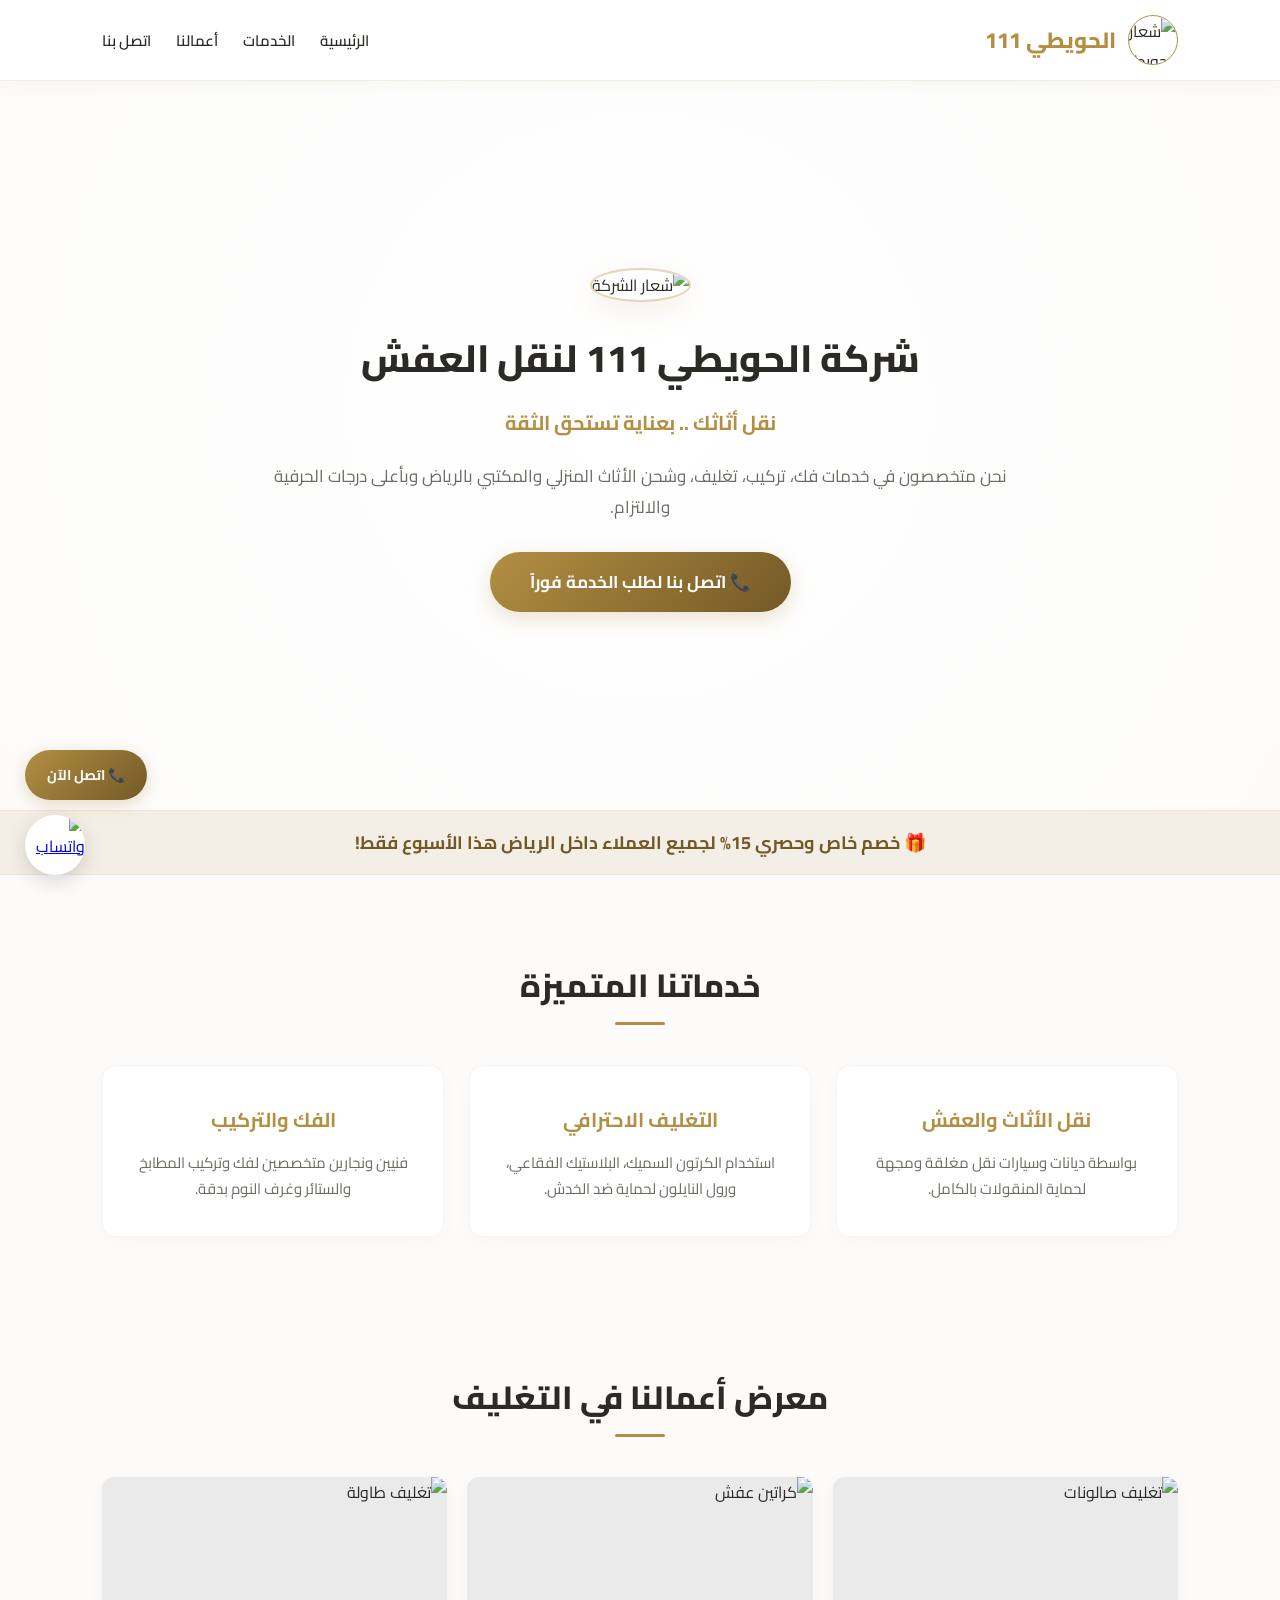
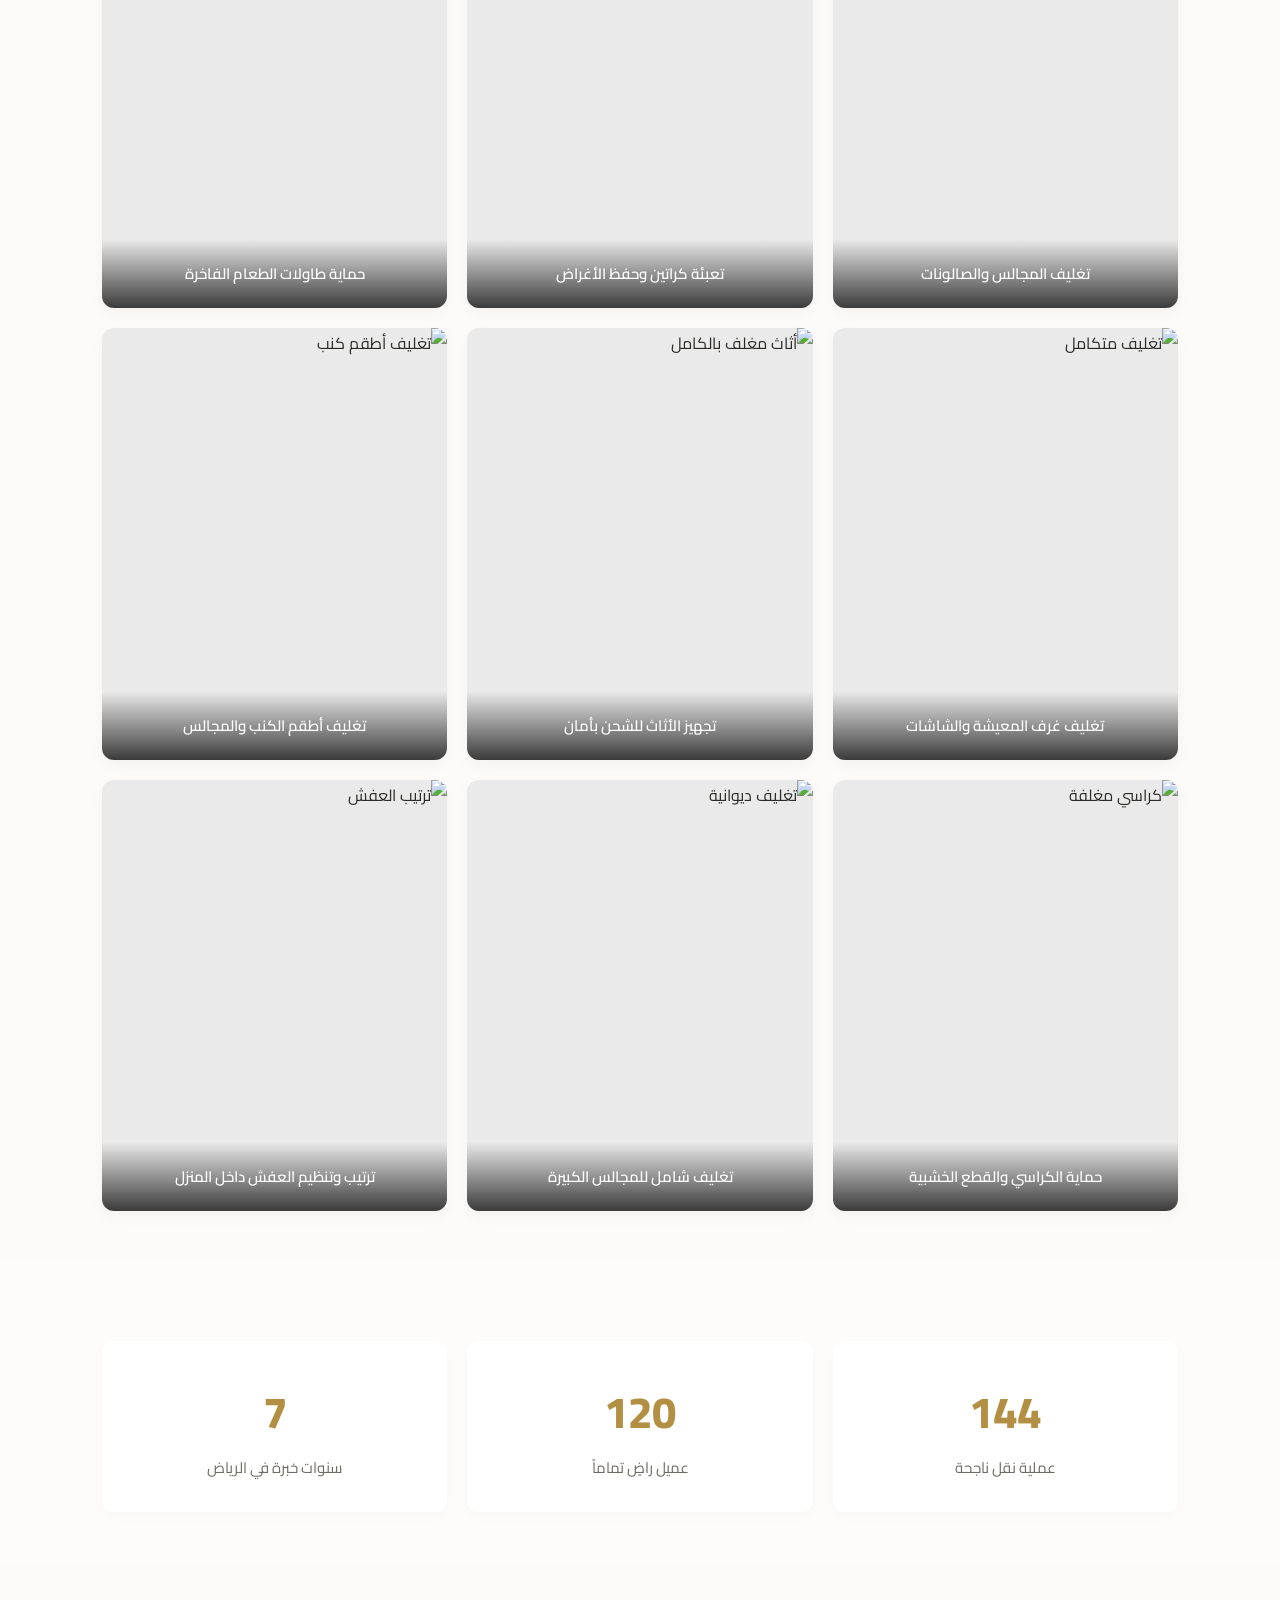
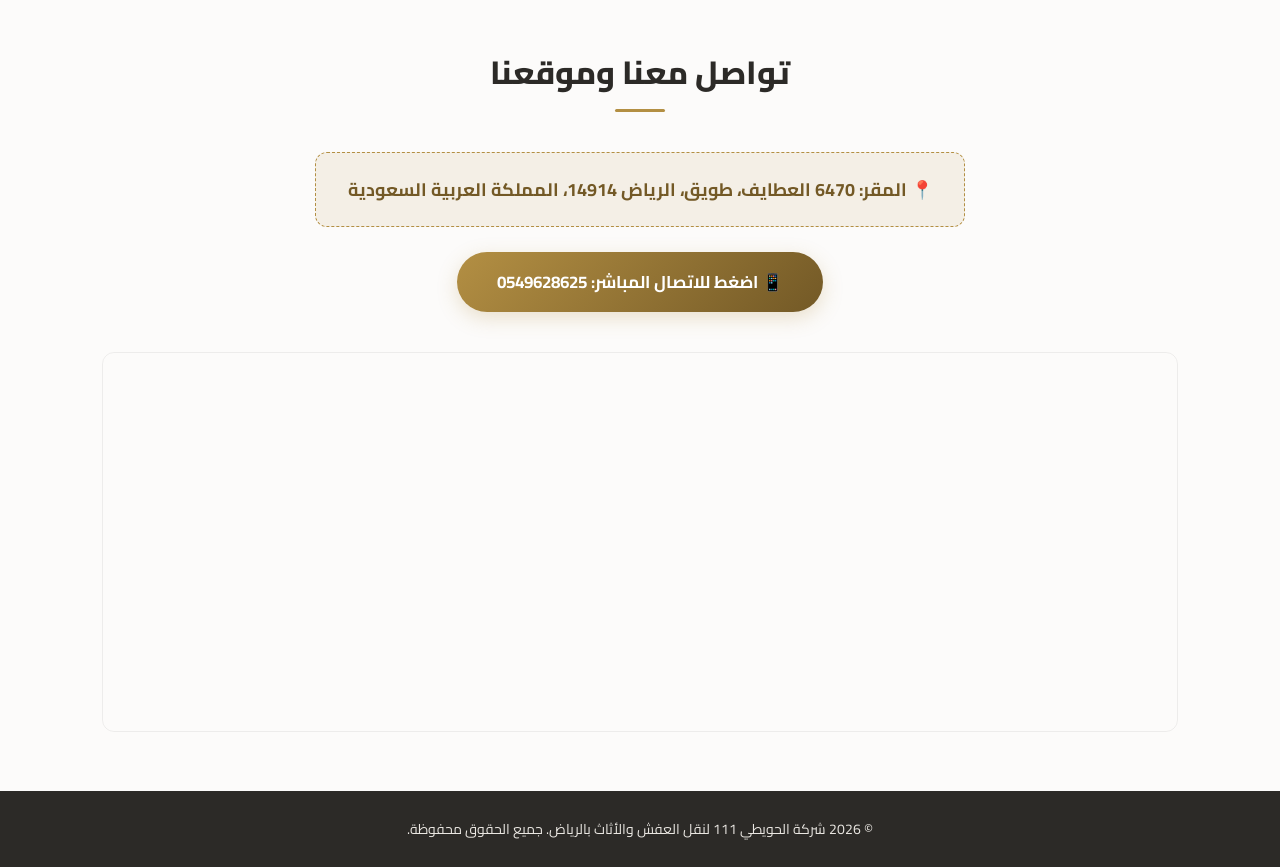
==== index.html @ 1abbf37b "Add files via upload" ====
<!DOCTYPE html>
<html lang="ar" dir="rtl">
<head>
<meta charset="UTF-8">
<meta name="viewport" content="width=device-width, initial-scale=1.0">
<title>شركة الحويطي 111 لنقل العفش والأثاث بالرياض</title>

<!-- استدعاء خط Cairo من جوجل -->
<link href="https://fonts.googleapis.com/css2?family=Cairo:wght@300;400;600;700;800&display=swap" rel="stylesheet">

<!-- ربط ملف الـ CSS الخارجي -->
<link rel="stylesheet" href="style.css">
</head>
<body>

<header>
  <nav>
    <div class="logo">
      <img src="WhatsApp Image 2026-06-13 at 10.29.07 PM.jpeg" alt="شعار الحويطي">
      <h2>الحويطي 111</h2>
    </div>
    <ul>
      <li><a href="#home">الرئيسية</a></li>
      <li><a href="#services">الخدمات</a></li>
      <li><a href="#gallery">أعمالنا</a></li>
      <li><a href="#contact">اتصل بنا</a></li>
    </ul>
  </nav>
</header>

<section class="hero" id="home">
  <div class="hero-content">
    <img src="WhatsApp Image 2026-06-13 at 10.29.07 PM.jpeg" alt="شعار الشركة" class="hero-main-logo">
    <h1>شركة الحويطي 111 لنقل العفش</h1>
    <div class="hero-motto">نقل أثاثك .. بعناية تستحق الثقة</div>
    <p>نحن متخصصون في خدمات فك، تركيب، تغليف، وشحن الأثاث المنزلي والمكتبي بالرياض وبأعلى درجات الحرفية والالتزام.</p>
    <a href="tel:0549628625" class="btn">📞 اتصل بنا لطلب الخدمة فوراً</a>
  </div>
</section>

<div class="offer">
  🎁 خصم خاص وحصري 15% لجميع العملاء داخل الرياض هذا الأسبوع فقط!
</div>

<section id="services">
  <h2 class="title">خدماتنا المتميزة</h2>
  <div class="cards">
    <div class="card">
      <h3>نقل الأثاث والعفش</h3>
      <p>بواسطة ديانات وسيارات نقل مغلقة ومجهة لحماية المنقولات بالكامل.</p>
    </div>
    <div class="card">
      <h3>التغليف الاحترافي</h3>
      <p>استخدام الكرتون السميك، البلاستيك الفقاعي، ورول النايلون لحماية ضد الخدش.</p>
    </div>
    <div class="card">
      <h3>الفك والتركيب</h3>
      <p>فنيين ونجارين متخصصين لفك وتركيب المطابخ والستائر وغرف النوم بدقة.</p>
    </div>
  </div>
</section>

<section id="gallery">
  <h2 class="title">معرض أعمالنا في التغليف</h2>
  <div class="gallery-grid">
    <div class="gallery-item">
      <img src="d4e97bc0-c776-4d2d-b4e0-a9661421bed1.jpg" alt="تغليف صالونات">
      <div class="gallery-overlay"><p>تغليف المجالس والصالونات</p></div>
    </div>
    <div class="gallery-item">
      <img src="b6db7d7d-24b5-4e5a-8b31-2f7fd48f16ee.jpg" alt="كراتين عفش">
      <div class="gallery-overlay"><p>تعبئة كراتين وحفظ الأغراض</p></div>
    </div>
    <div class="gallery-item">
      <img src="99be34f9-9aed-4cf4-9cd9-44bec47fe4c1.jpg" alt="تغليف طاولة">
      <div class="gallery-overlay"><p>حماية طاولات الطعام الفاخرة</p></div>
    </div>
    <div class="gallery-item">
      <img src="8127c858-bad8-4914-ac06-267974ea04f6 (1).jpg" alt="تغليف متكامل">
      <div class="gallery-overlay"><p>تغليف غرف المعيشة والشاشات</p></div>
    </div>
    <div class="gallery-item">
      <img src="8127c858-bad8-4914-ac06-267974ea04f6.jpg" alt="أثاث مغلف بالكامل">
      <div class="gallery-overlay"><p>تجهيز الأثاث للشحن بأمان</p></div>
    </div>
    <div class="gallery-item">
      <img src="01f2116c-c35e-453b-a820-ca51d8ee1ea2.jpg" alt="تغليف أطقم كنب">
      <div class="gallery-overlay"><p>تغليف أطقم الكنب والمجالس</p></div>
    </div>
    <div class="gallery-item">
      <img src="a4f90db5-acf1-47a2-a15a-9ce8b69381be.jpg" alt="كراسي مغلفة">
      <div class="gallery-overlay"><p>حماية الكراسي والقطع الخشبية</p></div>
    </div>
    <div class="gallery-item">
      <img src="e54b722f-96c1-4bc5-8aaa-94c41b1d08af.jpg" alt="تغليف ديوانية">
      <div class="gallery-overlay"><p>تغليف شامل للمجالس الكبيرة</p></div>
    </div>
    <div class="gallery-item">
      <img src="04c4e6e2-23dc-4c4d-b443-934451b06f8e.jpg" alt="ترتيب العفش">
      <div class="gallery-overlay"><p>ترتيب وتنظيم العفش داخل المنزل</p></div>
    </div>
  </div>
</section>

<section id="stats" style="background: #fdfcfb;">
  <div class="stats">
    <div class="stat"><div class="counter" data-target="450">0</div><p>عملية نقل ناجحة</p></div>
    <div class="stat"><div class="counter" data-target="380">0</div><p>عميل راضٍ تماماً</p></div>
    <div class="stat"><div class="counter" data-target="7">0</div><p>سنوات خبرة في الرياض</p></div>
  </div>
</section>

<section id="contact">
  <h2 class="title">تواصل معنا وموقعنا</h2>
  <div class="contact-info">
    <div class="address-box">
      📍 المقر: 6470 العطايف، طويق، الرياض 14914، المملكة العربية السعودية
    </div>
    <a href="tel:0549628625" class="btn">📱 اضغط للاتصال المباشر: 0549628625</a>
  </div>
  <iframe src="https://www.google.com/maps/embed?pb=!1m18!1m12!1m3!1d115995.14372957973!2d46.541624897265625!3d24.52479260000001!2m3!1f0!2f0!3f0!3m2!1i1024!2i768!4f13.1!3m3!1m2!1s0x3e2f1b3469dbfcc5%3A0x6b44a6f7b19dfb7d!2z2KfZhNix2YrYp9i2!5e0!3m2!1sar!2ssa!4v1718310000000!5m2!1sar!2ssa" allowfullscreen="" loading="lazy"></iframe>
</section>

<footer>
  © 2026 شركة الحويطي 111 لنقل العفش والأثاث بالرياض. جميع الحقوق محفوظة.
</footer>

<a href="tel:0549628625" class="phone-float-btn">📞 اتصل الآن</a>

<a class="whatsapp-float-btn" href="https://wa.me/966549628625" target="_blank" title="تواصل معنا عبر واتساب">
  <img src="WhatsApp Image 2026-06-15 at 8.01.13 PM.jpeg" alt="واتساب">
</a>

<!-- ربط ملف الـ JavaScript الخارجي في نهاية الصفحة -->
<script src="script.js"></script>
</body>
</html>
---- style.css ----
:root {
  --primary-gold: #b38f43;
  --soft-gold: #e6d5b8;
  --dark-bronze: #735926;
  --bg-soft: #fcfbfa; /* خلفية كريمي ناعمة وهادئة */
  --bg-card: #ffffff; /* كروت بيضاء نقية */
  --text-main: #2c2a27; /* نصوص داكنة مريحة للعين بديل الأسود الحاد */
  --text-muted: #6e6a64;
}

* {
  margin: 0;
  padding: 0;
  box-sizing: border-box;
  font-family: 'Cairo', sans-serif;
  scroll-behavior: smooth;
}

body {
  background: var(--bg-soft);
  color: var(--text-main);
  overflow-x: hidden;
}

/* هيدر أبيض زجاجي راقي */
header {
  position: fixed;
  top: 0;
  width: 100%;
  background: rgba(255, 255, 255, 0.9);
  backdrop-filter: blur(12px);
  padding: 15px 8%;
  z-index: 999;
  border-bottom: 1px solid rgba(179, 143, 67, 0.15);
  box-shadow: 0 4px 20px rgba(0, 0, 0, 0.03);
}

nav {
  display: flex;
  justify-content: space-between;
  align-items: center;
}

.logo {
  display: flex;
  align-items: center;
  gap: 12px;
}

.logo img {
  width: 50px;
  height: 50px;
  border-radius: 50%;
  border: 1px solid var(--primary-gold);
  object-fit: cover;
}

.logo h2 {
  font-size: 22px;
  font-weight: 800;
  color: var(--primary-gold);
}

nav ul {
  display: flex;
  gap: 25px;
  list-style: none;
}

nav a {
  color: var(--text-main);
  text-decoration: none;
  font-weight: 600;
  font-size: 15px;
  transition: .3s ease;
}

nav a:hover {
  color: var(--primary-gold);
}

/* قسم رئيسي (Hero) مشرق وأنيق */
.hero {
  min-height: 90vh;
  display: flex;
  justify-content: center;
  align-items: center;
  text-align: center;
  padding: 130px 20px 60px 20px;
  background: radial-gradient(circle at center, #ffffff 0%, var(--bg-soft) 100%);
  position: relative;
}

.hero-content {
  max-width: 750px;
  z-index: 2;
}

.hero-main-logo {
  width: 160px;
  height: 160px;
  border-radius: 50%;
  border: 2px solid var(--soft-gold);
  box-shadow: 0 10px 30px rgba(179, 143, 67, 0.12);
  margin-bottom: 20px;
  object-fit: cover;
}

.hero-content h1 {
  font-size: 38px;
  font-weight: 800;
  margin-bottom: 10px;
  color: var(--text-main);
}

.hero-motto {
  color: var(--primary-gold);
  font-size: 20px;
  font-weight: 700;
  margin-bottom: 20px;
}

.hero-content p {
  font-size: 17px;
  color: var(--text-muted);
  margin-bottom: 30px;
  line-height: 1.8;
}

/* الأزرار المتناسقة */
.btn {
  display: inline-flex;
  align-items: center;
  gap: 10px;
  padding: 14px 40px;
  background: linear-gradient(135deg, var(--primary-gold), var(--dark-bronze));
  color: #fff;
  text-decoration: none;
  font-weight: 700;
  font-size: 17px;
  border-radius: 50px;
  transition: .3s ease;
  box-shadow: 0 6px 20px rgba(179, 143, 67, 0.25);
}

.btn:hover {
  transform: translateY(-3px);
  box-shadow: 0 10px 25px rgba(179, 143, 67, 0.4);
}

/* شريط عرض هادئ وجذاب */
.offer {
  background: #f4efe6;
  color: var(--dark-bronze);
  text-align: center;
  padding: 15px;
  font-size: 18px;
  font-weight: 700;
  border-top: 1px solid rgba(179, 143, 67, 0.1);
  border-bottom: 1px solid rgba(179, 143, 67, 0.1);
}

section {
  padding: 80px 8% 50px 8%;
}

.title {
  text-align: center;
  font-size: 32px;
  font-weight: 800;
  margin-bottom: 50px;
  color: var(--text-main);
  position: relative;
}

.title::after {
  content: '';
  position: absolute;
  bottom: -10px;
  left: 50%;
  transform: translateX(-50%);
  width: 50px;
  height: 3px;
  background: var(--primary-gold);
  border-radius: 2px;
}

/* كروت الخدمات الهادئة */
.cards {
  display: grid;
  grid-template-columns: repeat(auto-fit, minmax(260px, 1fr));
  gap: 25px;
}

.card {
  background: var(--bg-card);
  padding: 35px 25px;
  border-radius: 14px;
  border: 1px solid rgba(0, 0, 0, 0.04);
  text-align: center;
  box-shadow: 0 6px 20px rgba(0,0,0,0.02);
  transition: .3s ease;
}

.card:hover {
  transform: translateY(-5px);
  border-color: var(--soft-gold);
  box-shadow: 0 12px 25px rgba(179, 143, 67, 0.08);
}

.card h3 {
  color: var(--primary-gold);
  font-size: 20px;
  margin-bottom: 12px;
}

.card p {
  color: var(--text-muted);
  font-size: 15px;
  line-height: 1.7;
}

/* معرض الصور بعد المعالجة */
.gallery-grid {
  display: grid;
  grid-template-columns: repeat(auto-fit, minmax(280px, 1fr));
  gap: 20px;
}

.gallery-item {
  position: relative;
  border-radius: 12px;
  overflow: hidden;
  box-shadow: 0 5px 15px rgba(0,0,0,0.04);
  aspect-ratio: 4/5;
  background: #eaeaea;
}

.gallery-item img {
  width: 100%;
  height: 100%;
  object-fit: cover;
  transition: .4s ease;
}

.gallery-overlay {
  position: absolute;
  bottom: 0; left: 0; width: 100%;
  padding: 20px 10px;
  background: linear-gradient(transparent, rgba(0, 0, 0, 0.75));
  text-align: center;
}

.gallery-overlay p {
  color: #fff;
  font-weight: 600;
  font-size: 15px;
}

.gallery-item:hover img {
  transform: scale(1.05);
}

/* الإحصائيات الفاتحة */
.stats {
  display: grid;
  grid-template-columns: repeat(auto-fit, minmax(200px, 1fr));
  gap: 20px;
}

.stat {
  background: var(--bg-card);
  padding: 30px;
  border-radius: 12px;
  text-align: center;
  box-shadow: 0 4px 15px rgba(0,0,0,0.02);
}

.counter {
  font-size: 44px;
  color: var(--primary-gold);
  font-weight: 800;
}

.stat p {
  color: var(--text-muted);
  font-size: 15px;
}

/* التقييمات */
.reviews {
  display: grid;
  grid-template-columns: repeat(auto-fit, minmax(300px, 1fr));
  gap: 20px;
}

.review {
  background: var(--bg-card);
  padding: 25px;
  border-radius: 12px;
  border-right: 4px solid var(--primary-gold);
  box-shadow: 0 4px 15px rgba(0,0,0,0.02);
}

.review h4 {
  color: #ffb300;
  margin-bottom: 10px;
}

.review p {
  color: var(--text-main);
  font-size: 14px;
  line-height: 1.6;
}

/* قسم العنوان والاتصال */
.contact-info {
  text-align: center;
  max-width: 650px;
  margin: 0 auto 40px auto;
}

.address-box {
  background: #f4efe6;
  padding: 20px;
  border-radius: 12px;
  font-size: 18px;
  font-weight: 700;
  color: var(--dark-bronze);
  margin-bottom: 25px;
  border: 1px dashed var(--primary-gold);
}

iframe {
  width: 100%;
  height: 380px;
  border: 1px solid rgba(0,0,0,0.06);
  border-radius: 12px;
}

footer {
  background: #2c2a27;
  text-align: center;
  padding: 25px;
  color: #eae7e2;
  font-size: 14px;
}

/* أزرار التواصل العائمة الذكية والثابتة */
.phone-float-btn {
  position: fixed;
  bottom: 100px;
  left: 25px;
  background: linear-gradient(135deg, var(--primary-gold), var(--dark-bronze));
  color: white;
  padding: 12px 22px;
  border-radius: 50px;
  font-weight: 700;
  font-size: 14px;
  text-decoration: none;
  box-shadow: 0 4px 15px rgba(179, 143, 67, 0.3);
  z-index: 999;
  display: flex;
  align-items: center;
  gap: 6px;
  transition: .3s ease;
}

.whatsapp-float-btn {
  position: fixed;
  bottom: 25px;
  left: 25px;
  width: 60px;
  height: 60px;
  background: #fff;
  border-radius: 50%;
  box-shadow: 0 6px 20px rgba(0,0,0,0.15);
  z-index: 999;
  display: flex;
  justify-content: center;
  align-items: center;
  transition: .3s ease;
}

.whatsapp-float-btn img {
  width: 100%;
  height: 100%;
  object-fit: cover;
  border-radius: 50%;
}

.phone-float-btn:hover, .whatsapp-float-btn:hover {
  transform: scale(1.06) translateY(-2px);
}

@media (max-width: 768px) {
  nav ul { display: none; }
  .hero-content h1 { font-size: 28px; }
  section { padding: 60px 5% 30px 5%; }
}
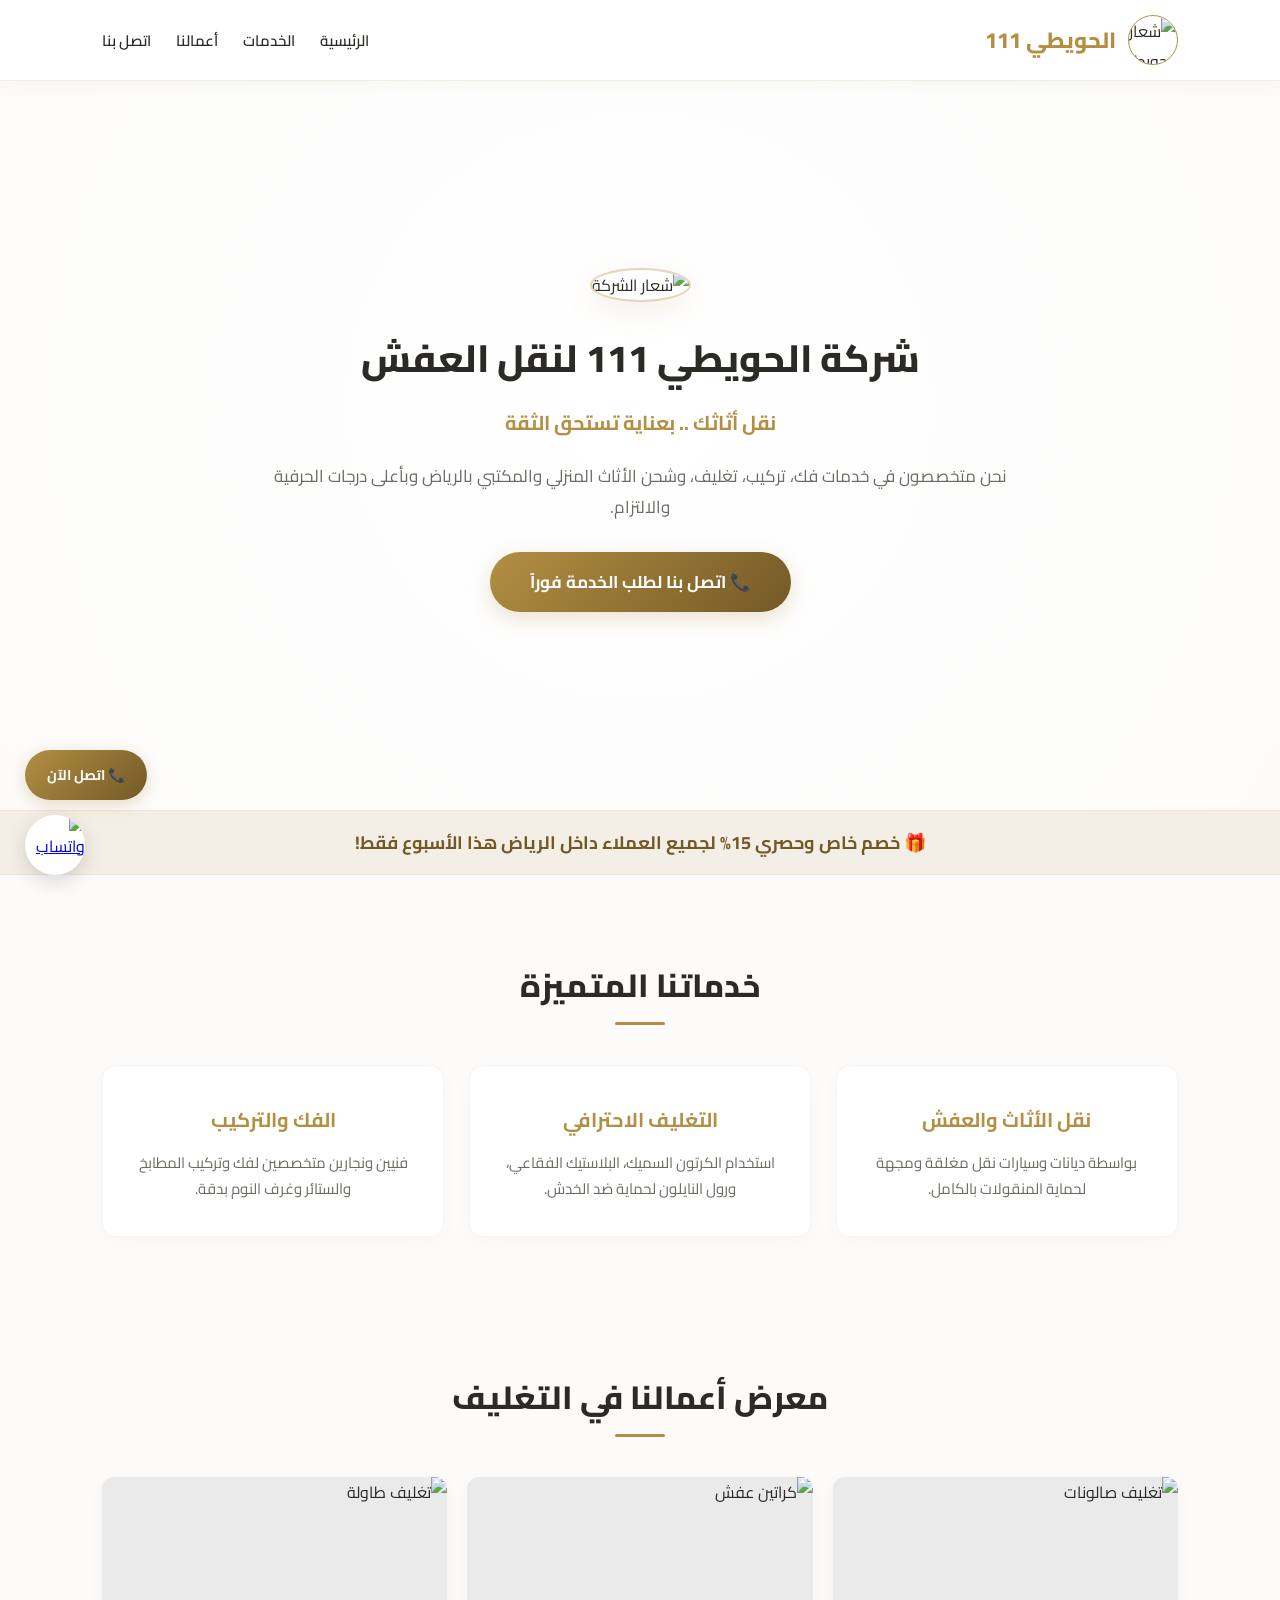
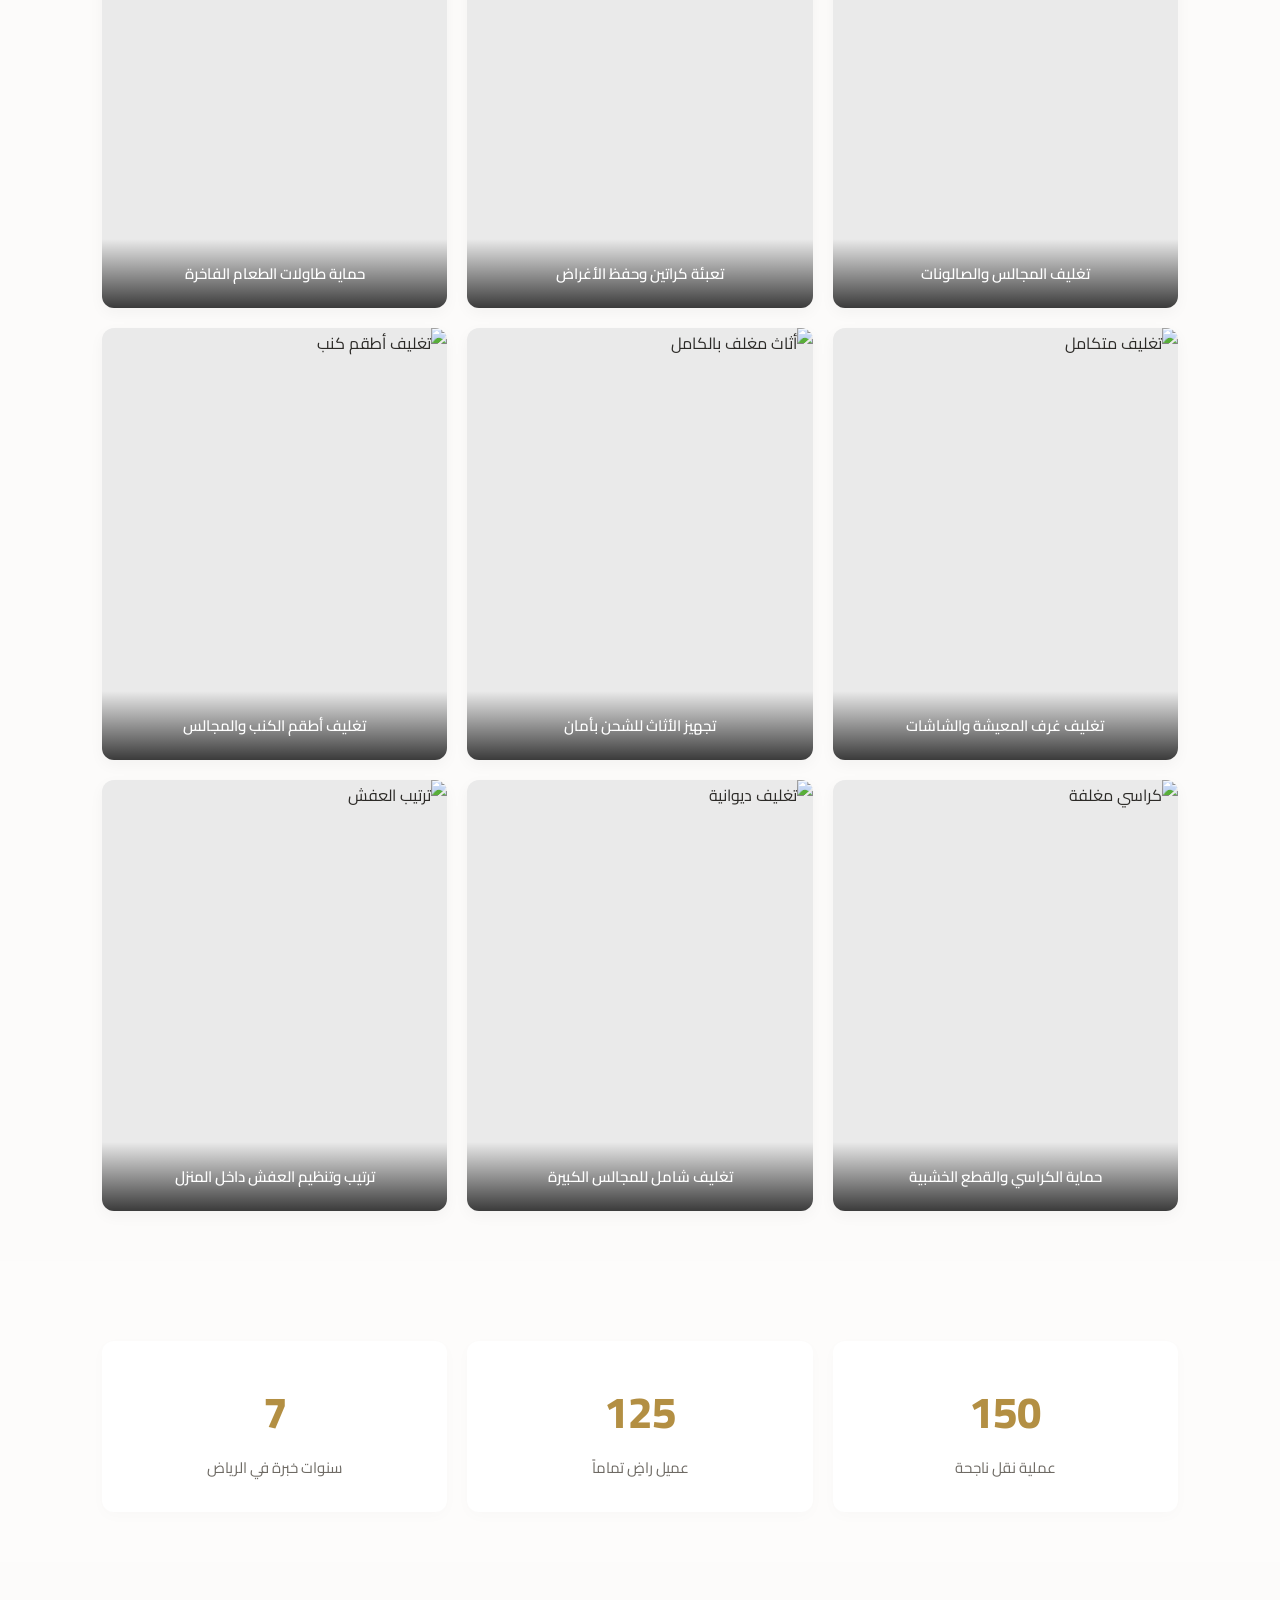
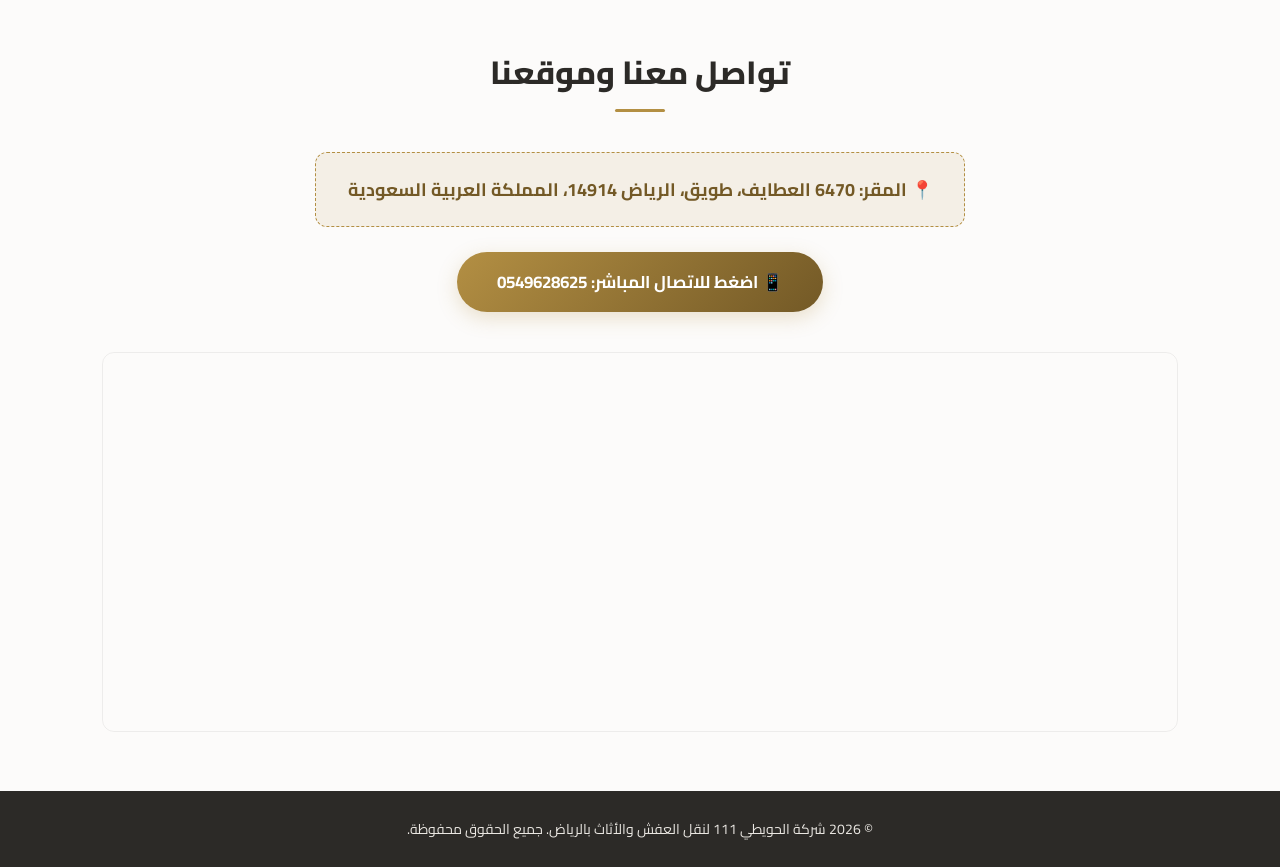
==== commit 7379ab96: "Update index.html" ====
--- a/index.html
+++ b/index.html
@@ -9,6 +9,9 @@
 <link href="https://fonts.googleapis.com/css2?family=Cairo:wght@300;400;600;700;800&display=swap" rel="stylesheet">
 
 <!-- ربط ملف الـ CSS الخارجي -->
+  <meta name="description" content="شركة الحويطي 111 لنقل العفش والأثاث بالرياض - خدمات فك، تركيب، وتغليف بأعلى جودة وأقل الأسعار. اتصل بنا الآن 0549628625">
+<meta name="keywords" content="نقل عفش بالرياض, نقل اثاث بالرياض, شركة نقل عفش, الحويطي لنقل العفش, دينا نقل عفش الرياض">
+<meta name="robots" content="index, follow">
 <link rel="stylesheet" href="style.css">
 </head>
 <body>
@@ -134,4 +137,4 @@
 <!-- ربط ملف الـ JavaScript الخارجي في نهاية الصفحة -->
 <script src="script.js"></script>
 </body>
-</html>+</html>
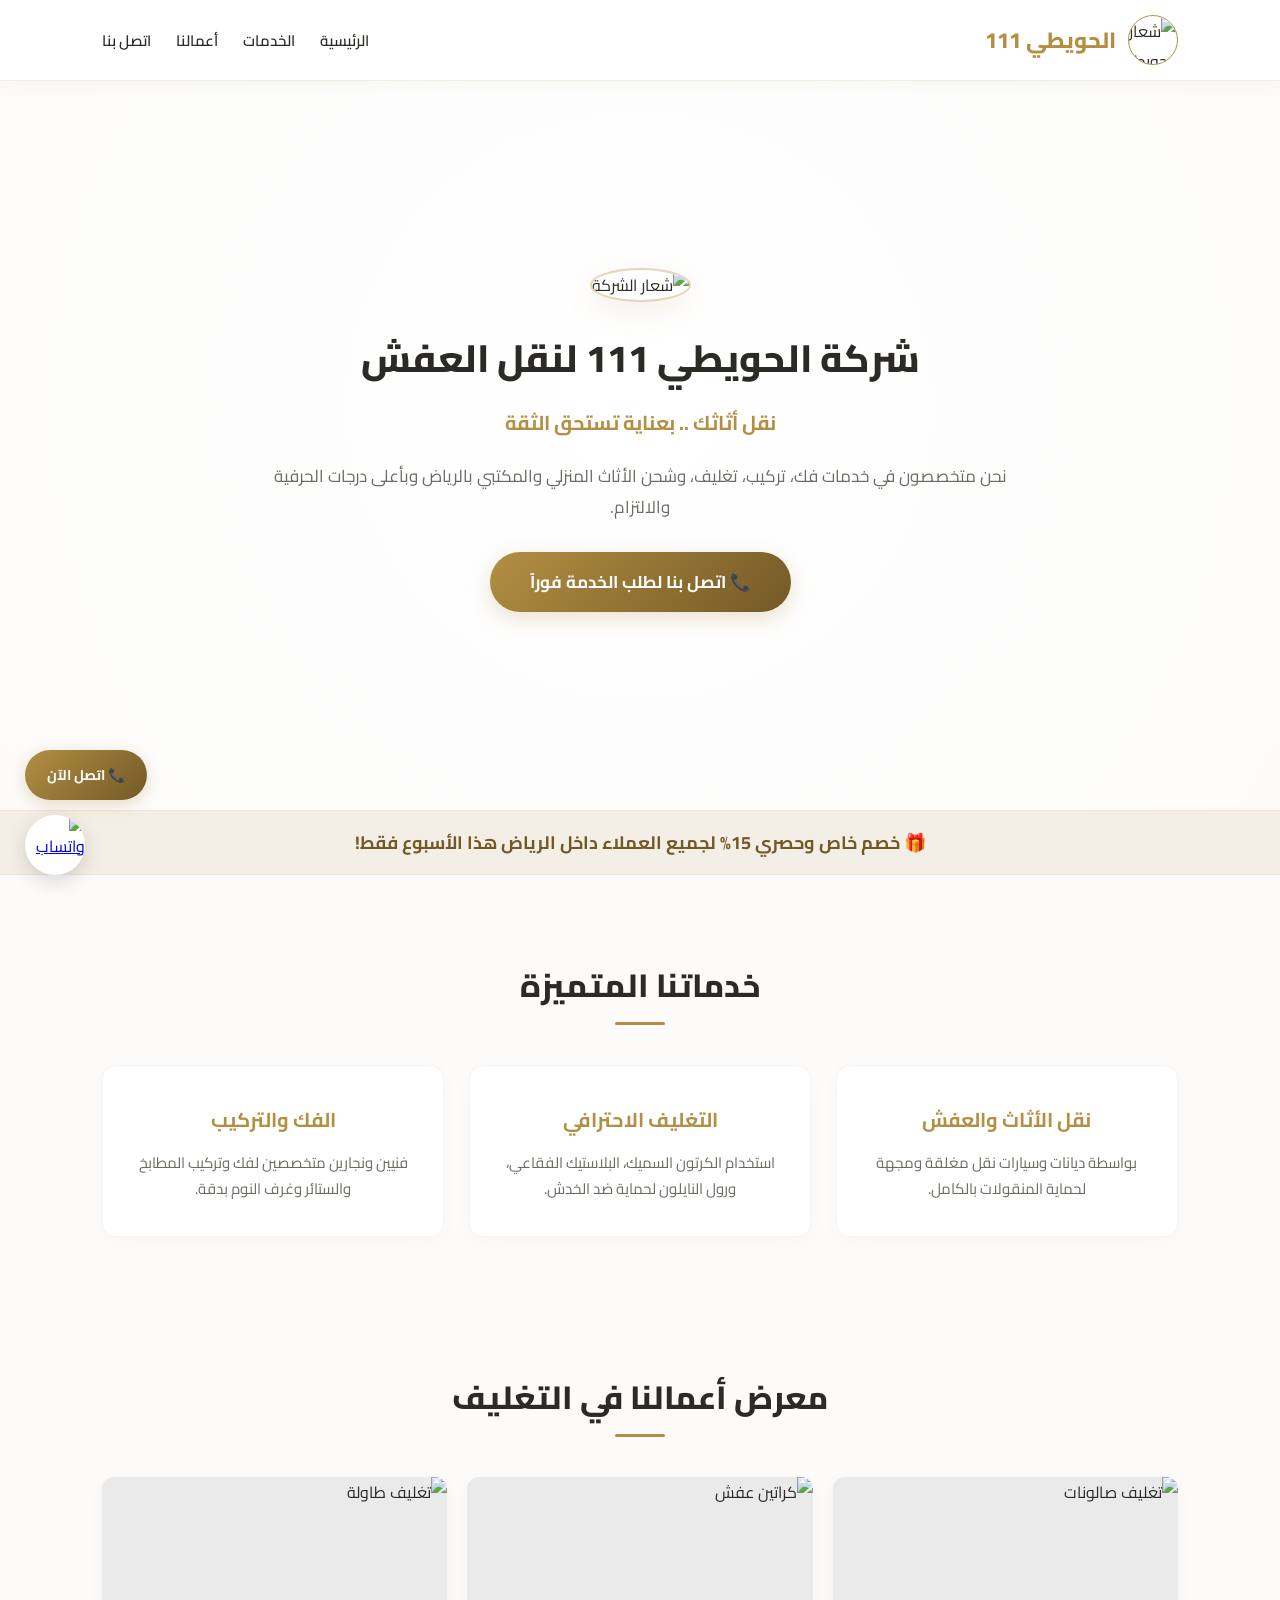
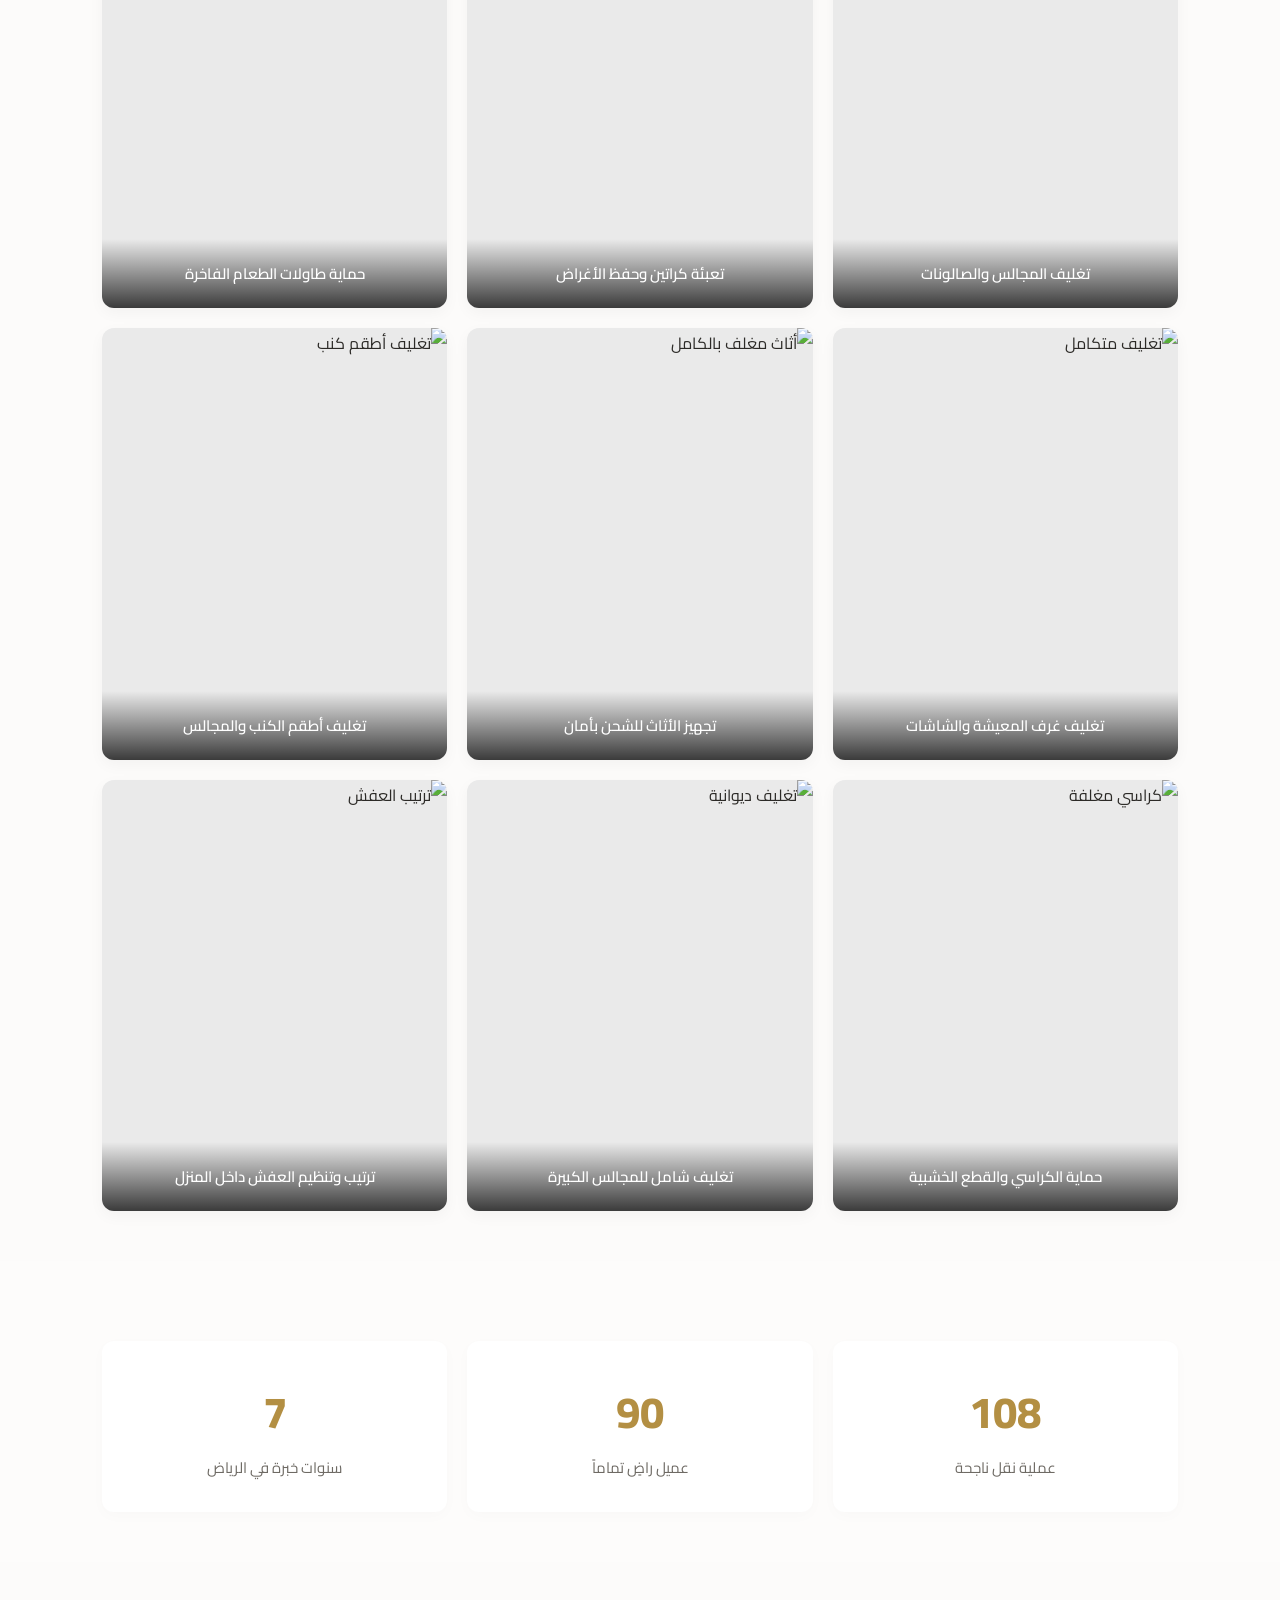
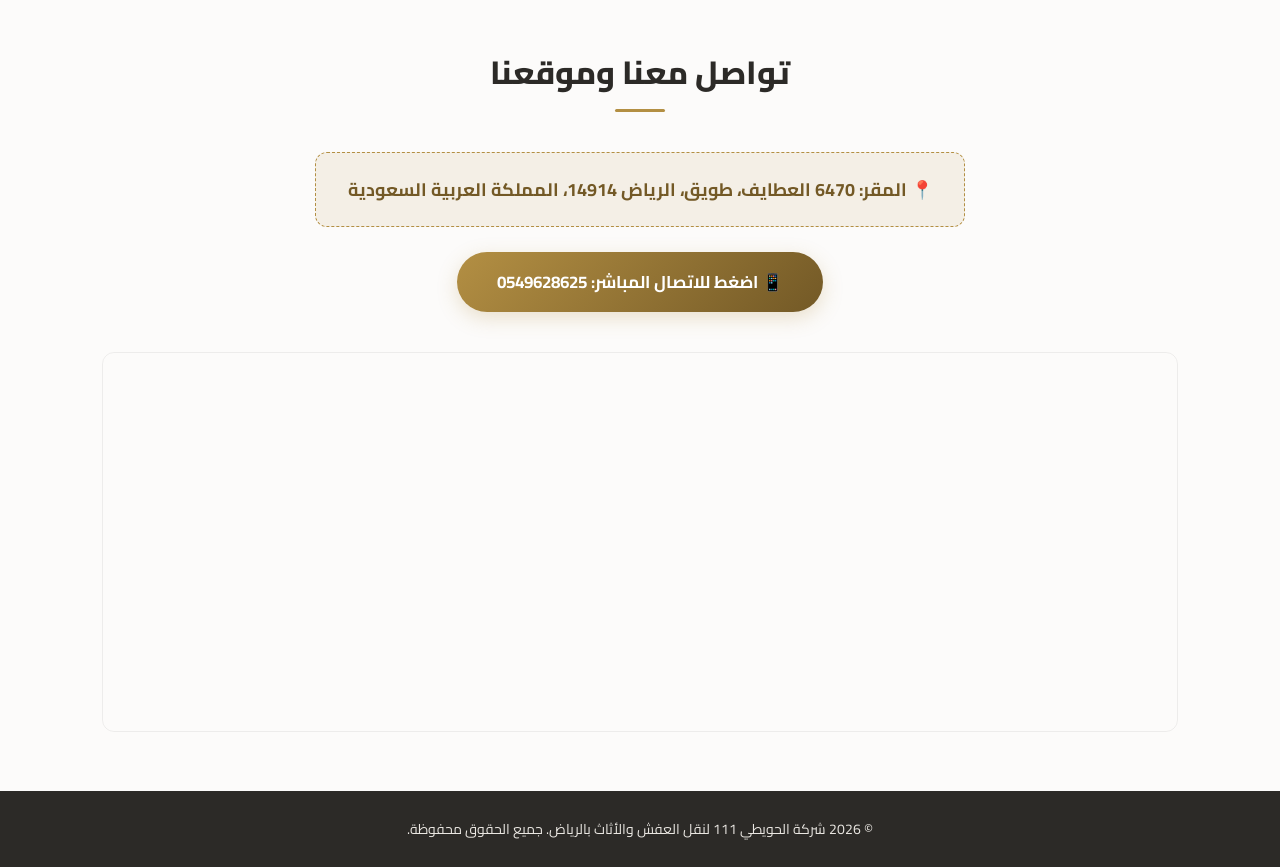
==== commit f8948af7: "Fix HTML structure and remove duplicate tags" ====
--- a/index.html
+++ b/index.html
@@ -1,6 +1,7 @@
 <!DOCTYPE html>
 <html lang="ar" dir="rtl">
-<head>
+<head><script async src="https://pagead2.googlesyndication.com/pagead/js/adsbygoogle.js?client=ca-pub-8828067598372786"
+     crossorigin="anonymous"></script>
 <meta charset="UTF-8">
 <meta name="viewport" content="width=device-width, initial-scale=1.0">
 <title>شركة الحويطي 111 لنقل العفش والأثاث بالرياض</title>
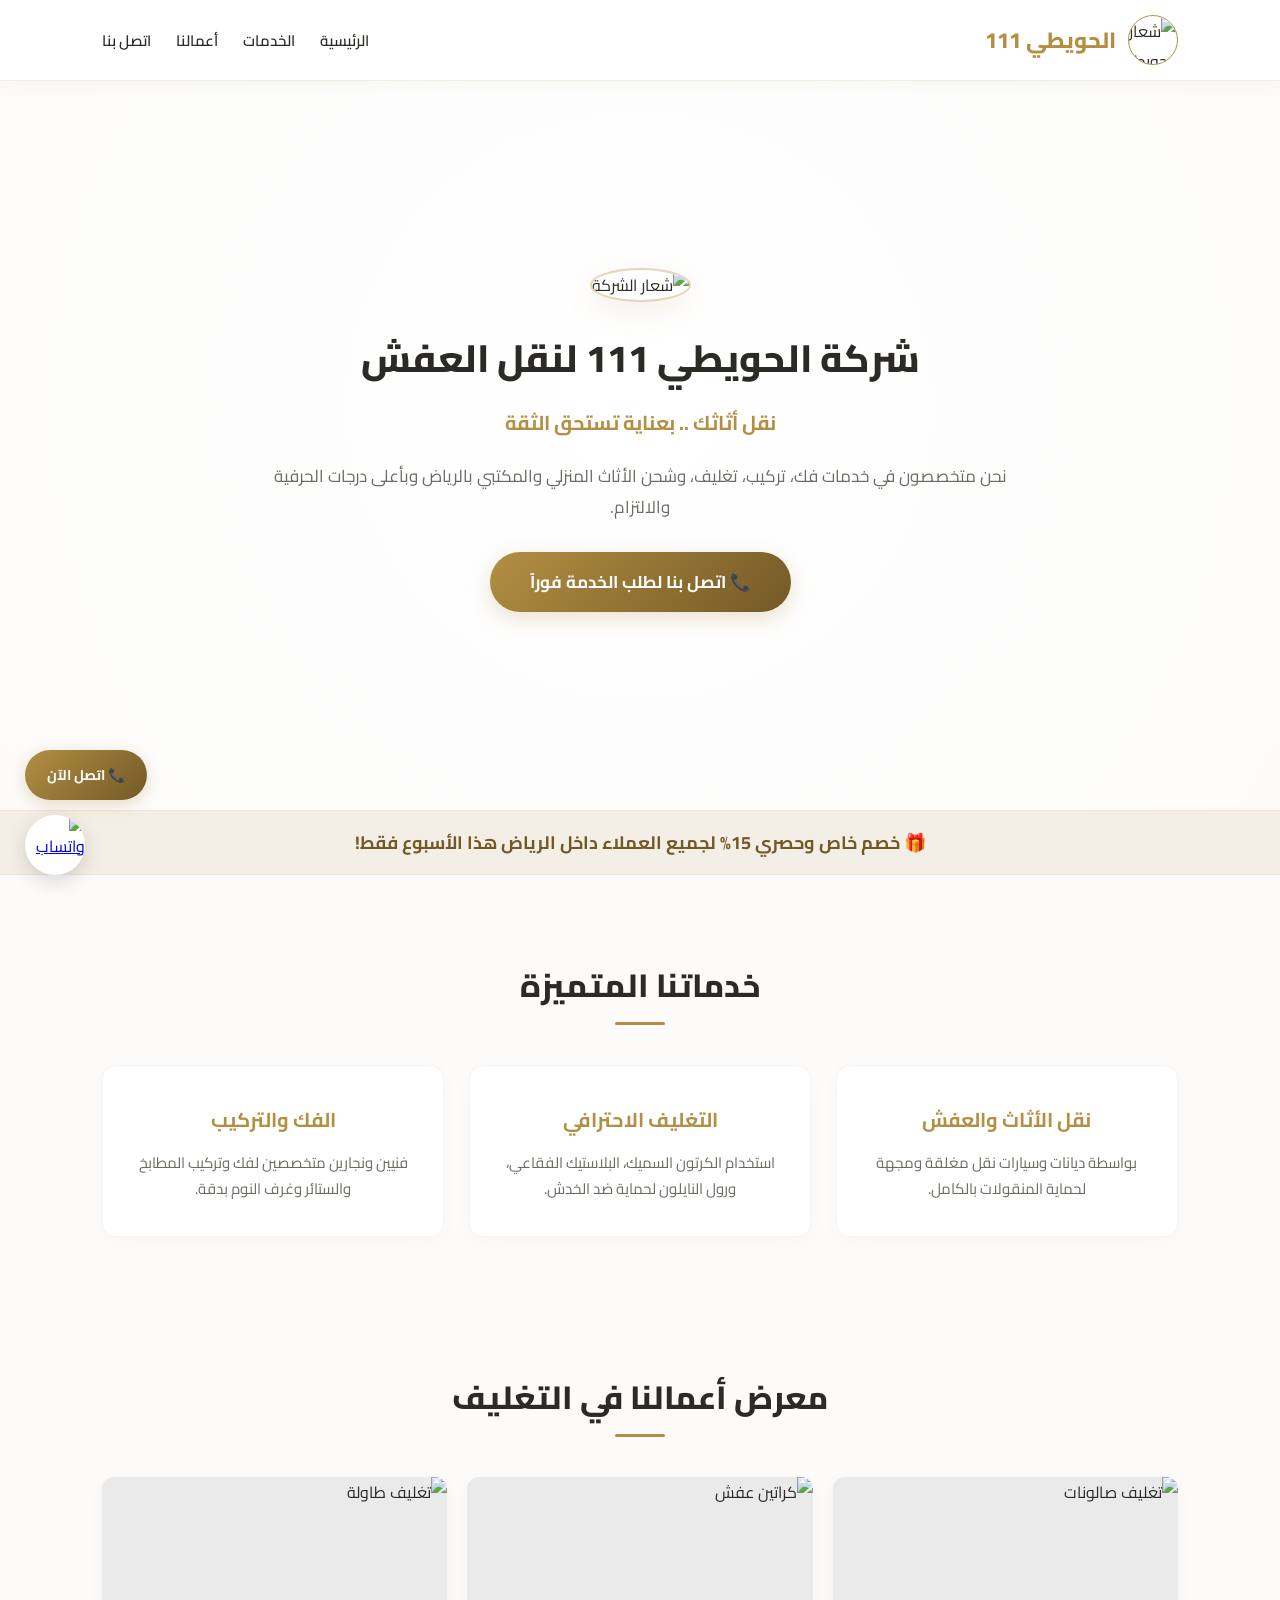
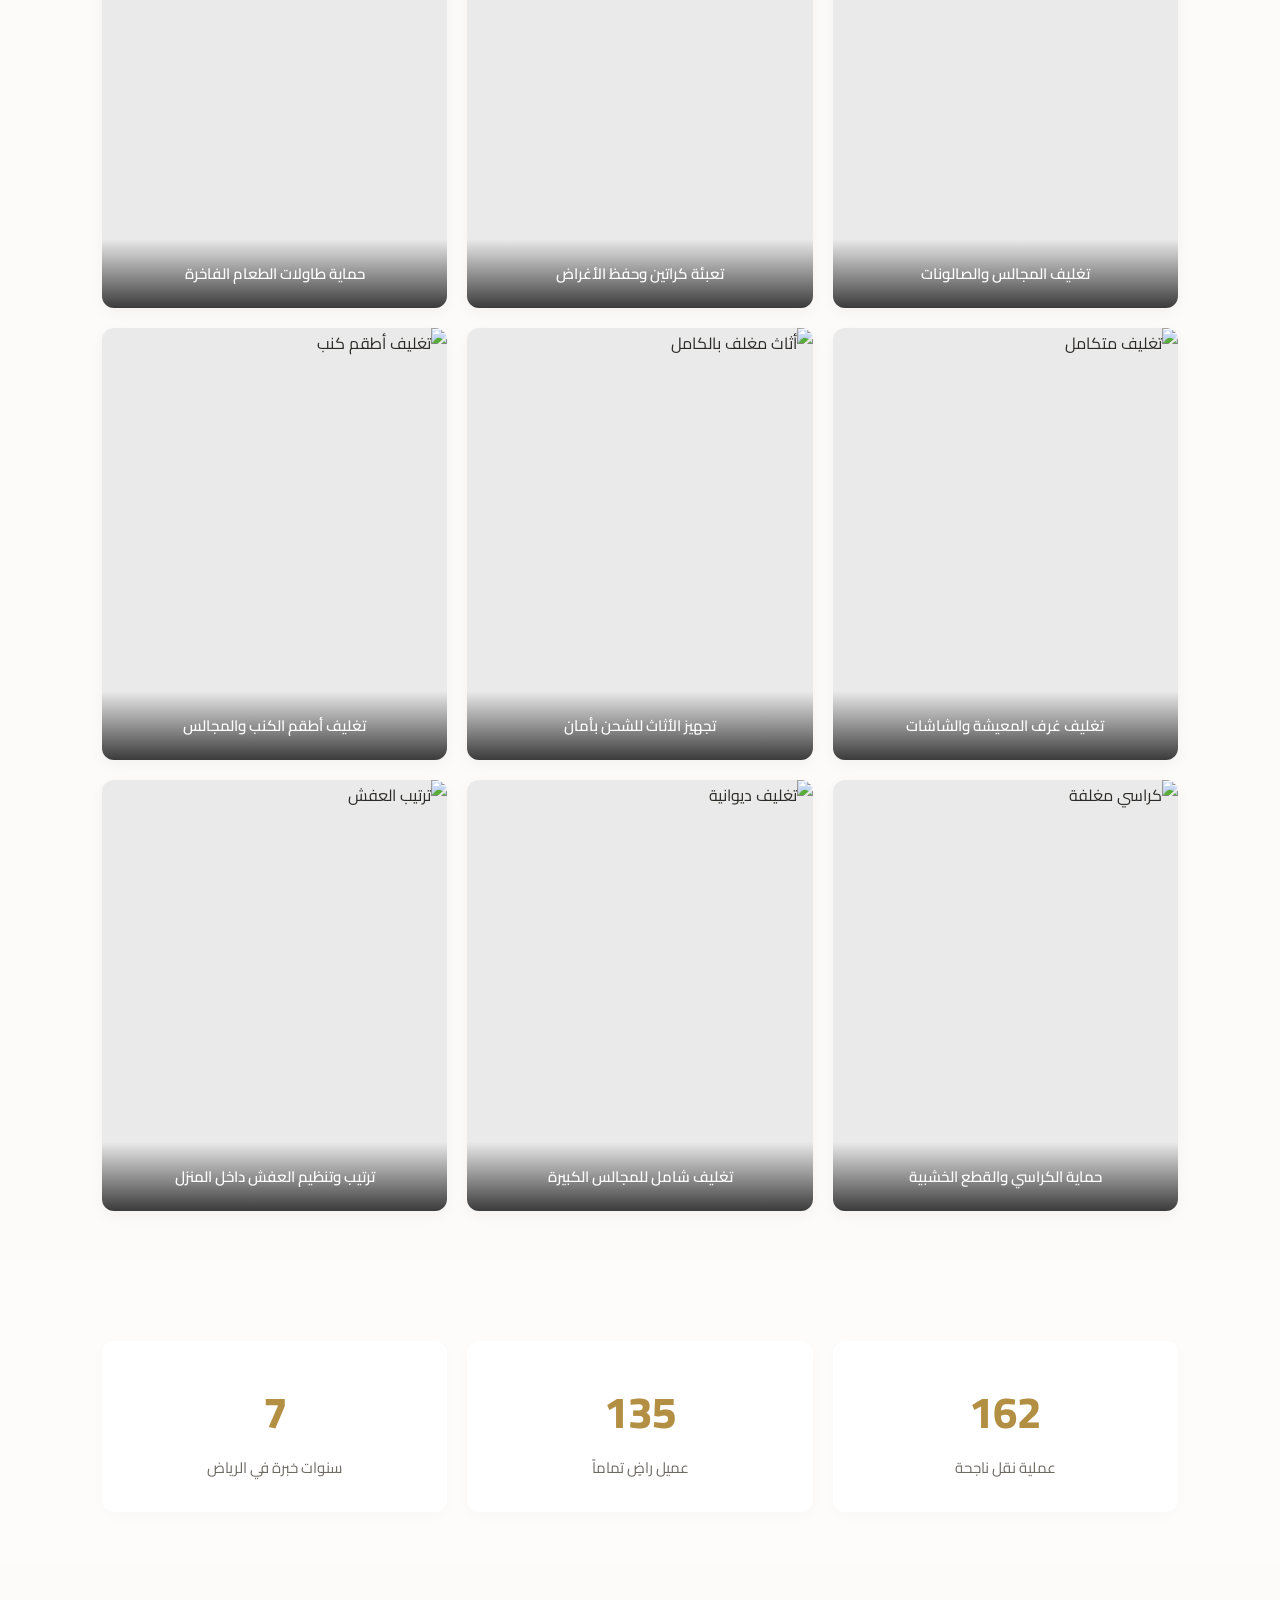
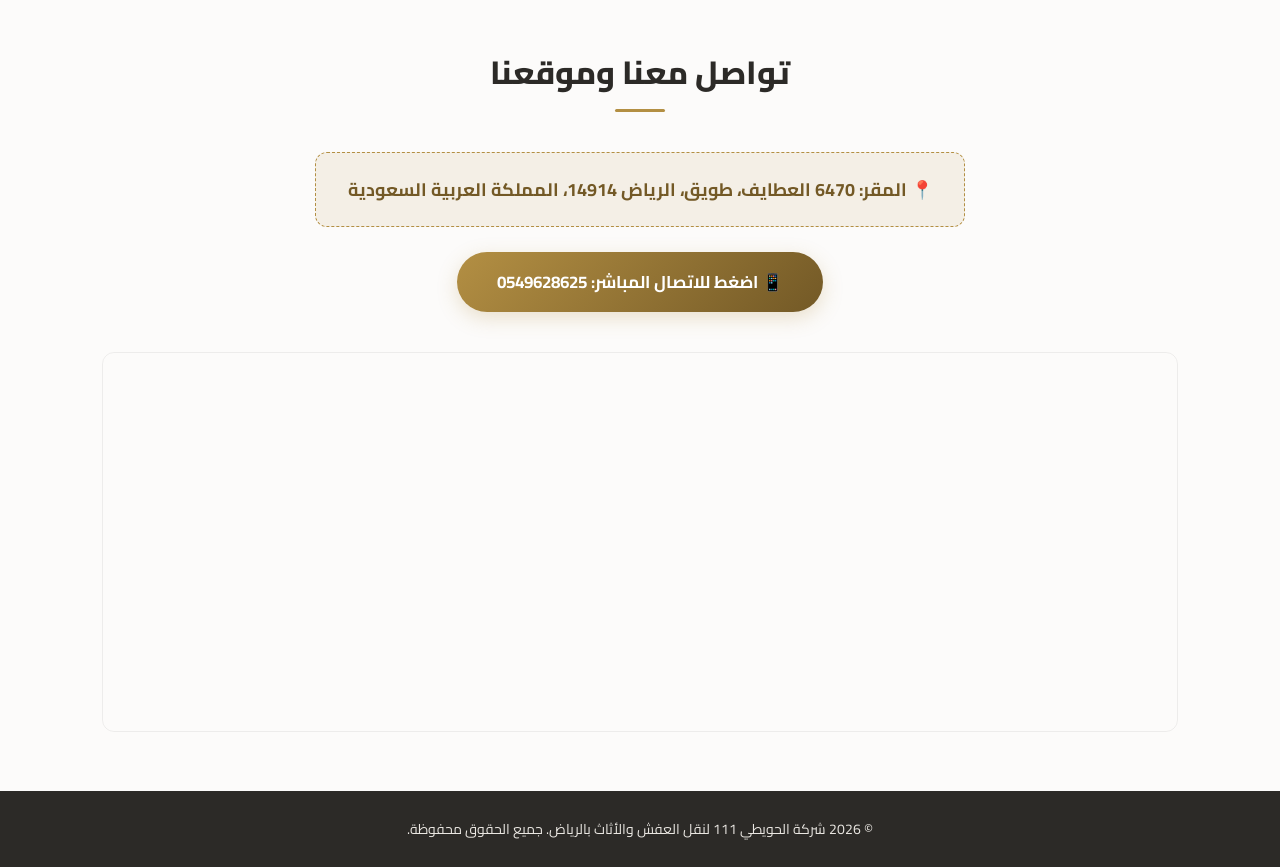
==== commit 80dcc881: "Update index.html" ====
--- a/index.html
+++ b/index.html
@@ -1,7 +1,6 @@
 <!DOCTYPE html>
 <html lang="ar" dir="rtl">
-<head><script async src="https://pagead2.googlesyndication.com/pagead/js/adsbygoogle.js?client=ca-pub-8828067598372786"
-     crossorigin="anonymous"></script>
+<head>
 <meta charset="UTF-8">
 <meta name="viewport" content="width=device-width, initial-scale=1.0">
 <title>شركة الحويطي 111 لنقل العفش والأثاث بالرياض</title>
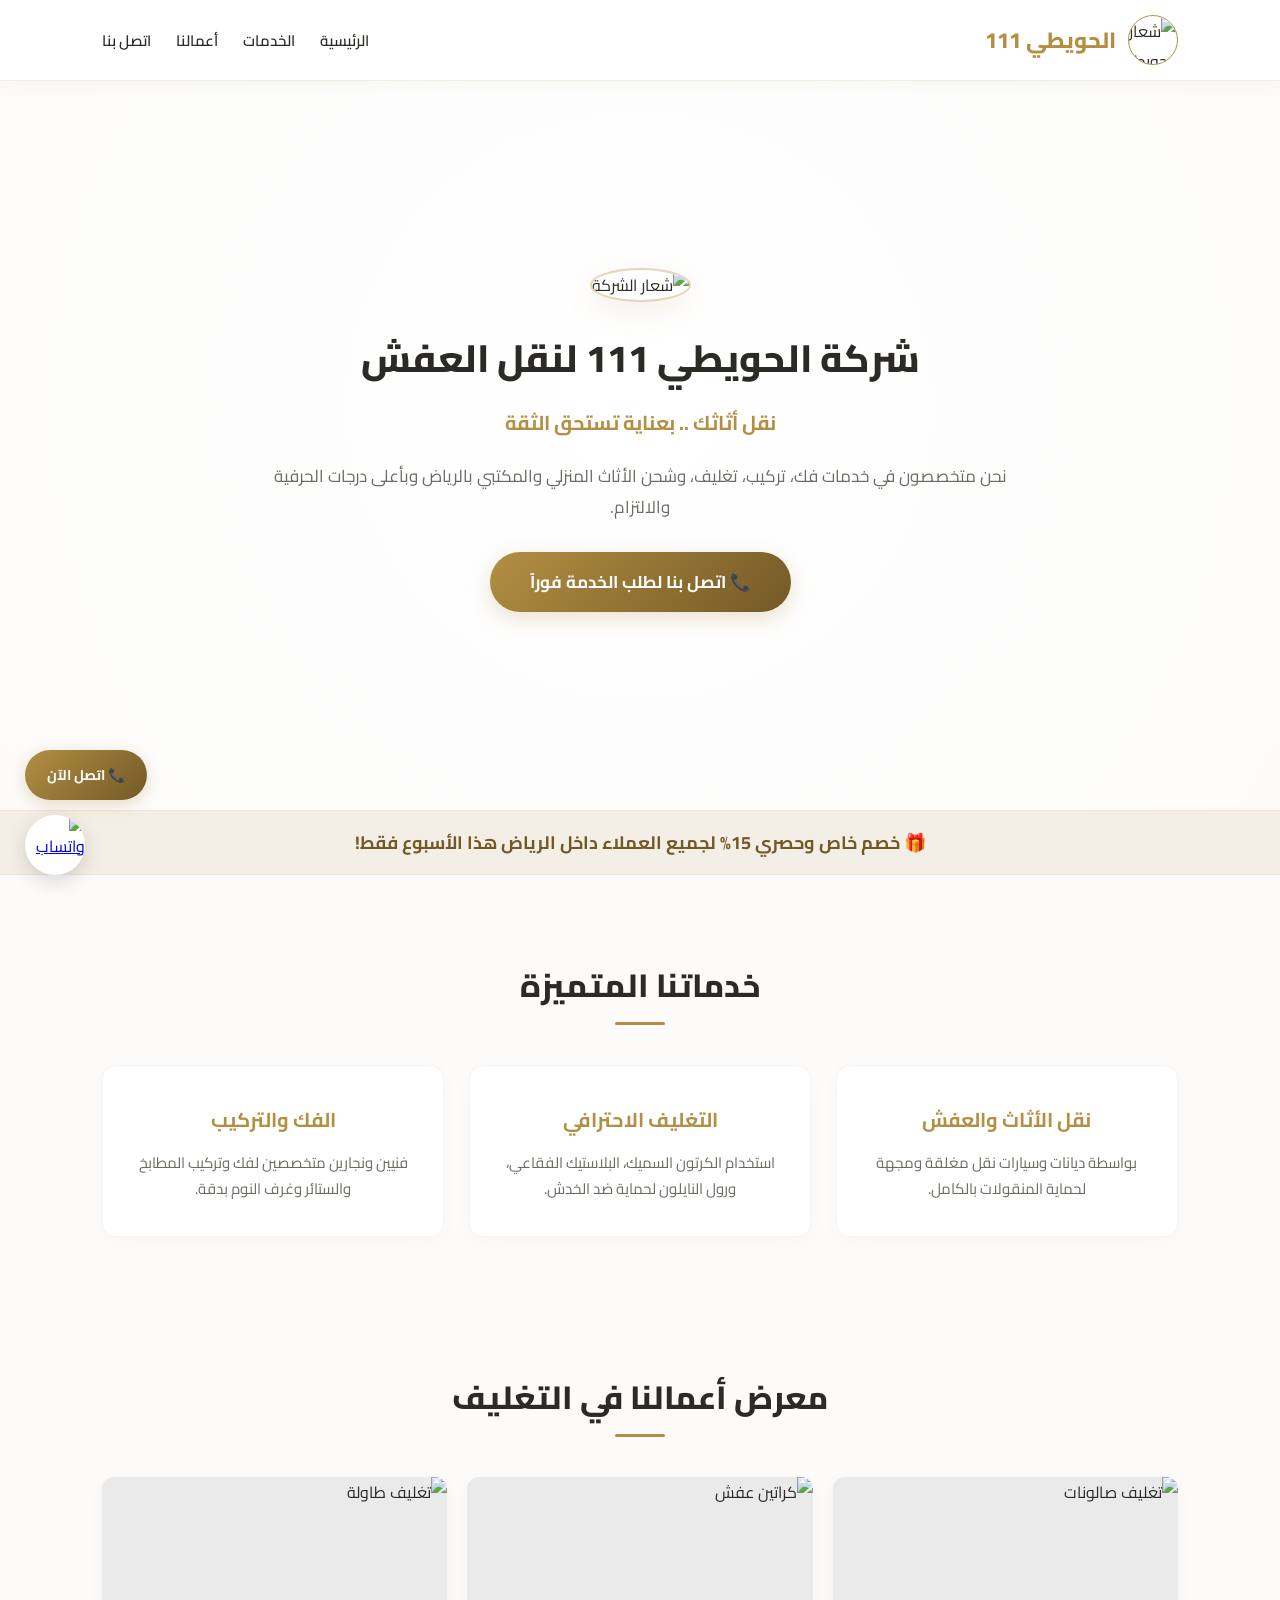
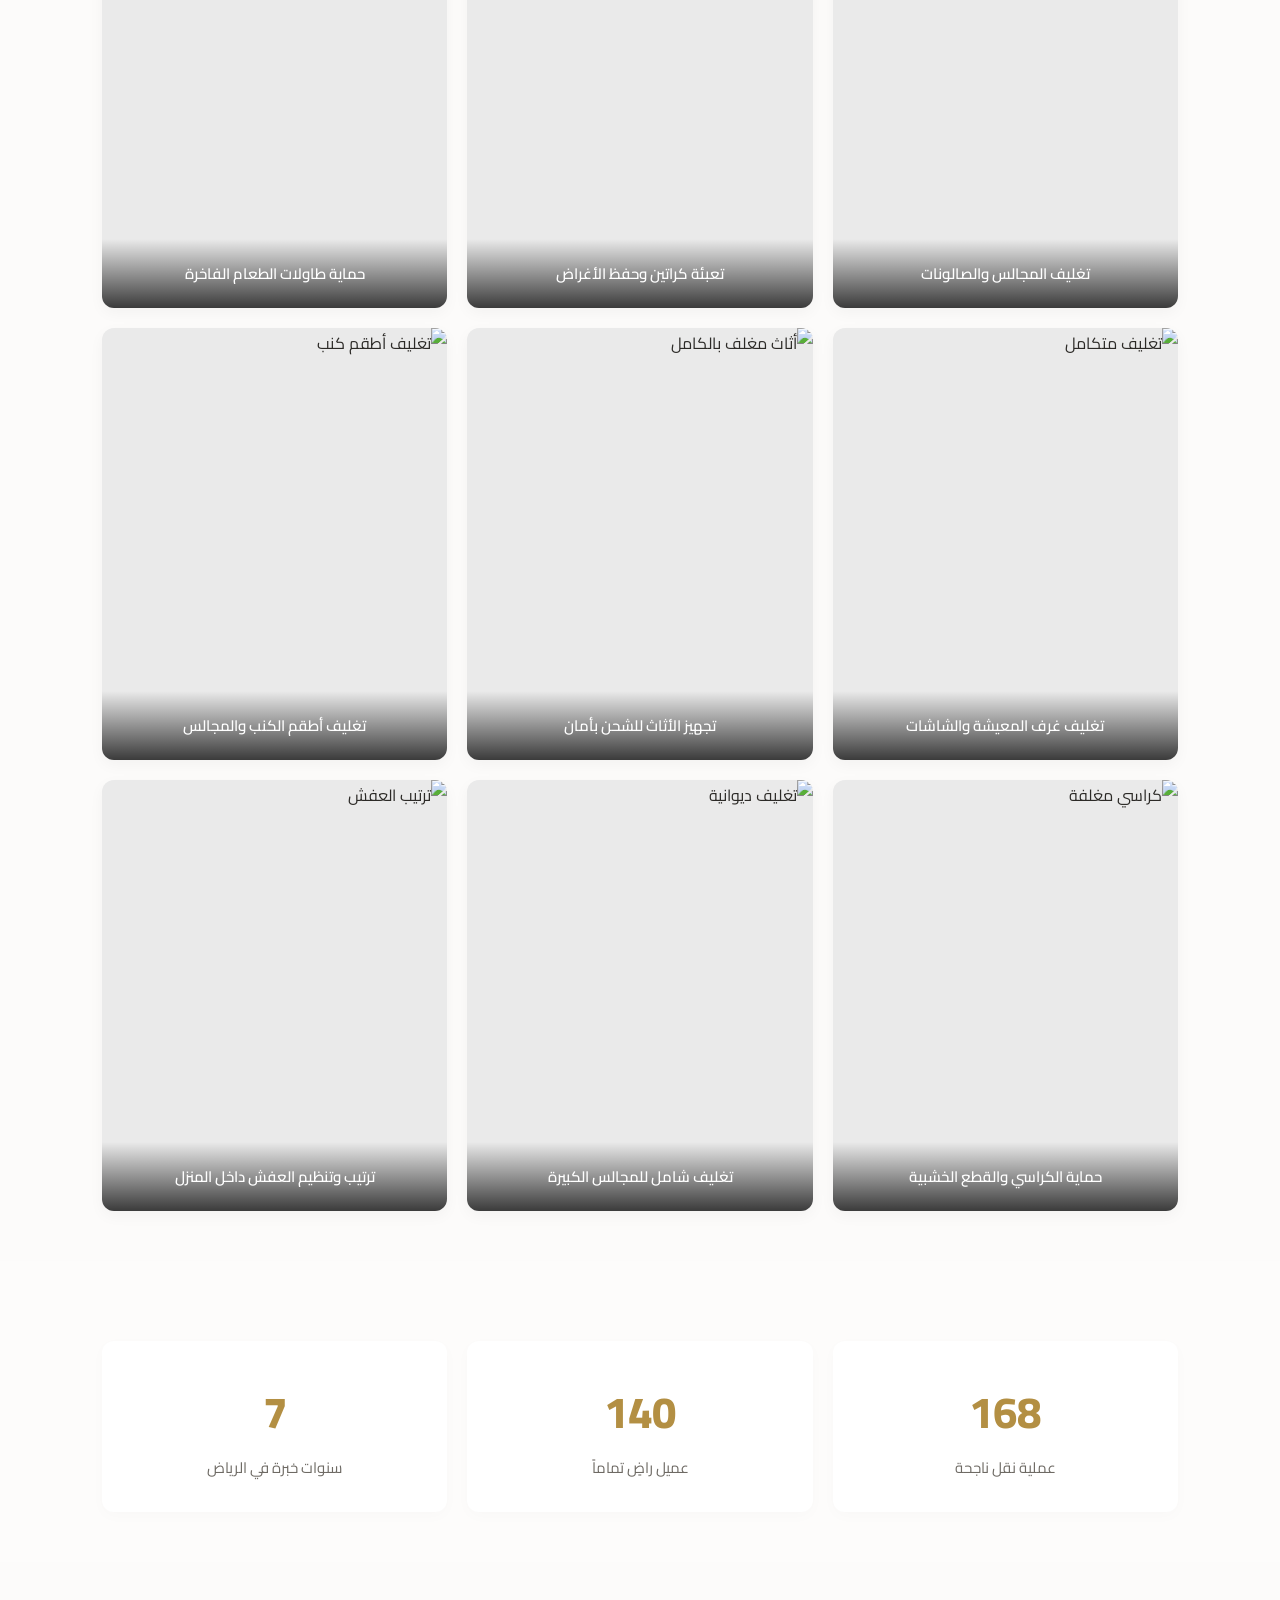
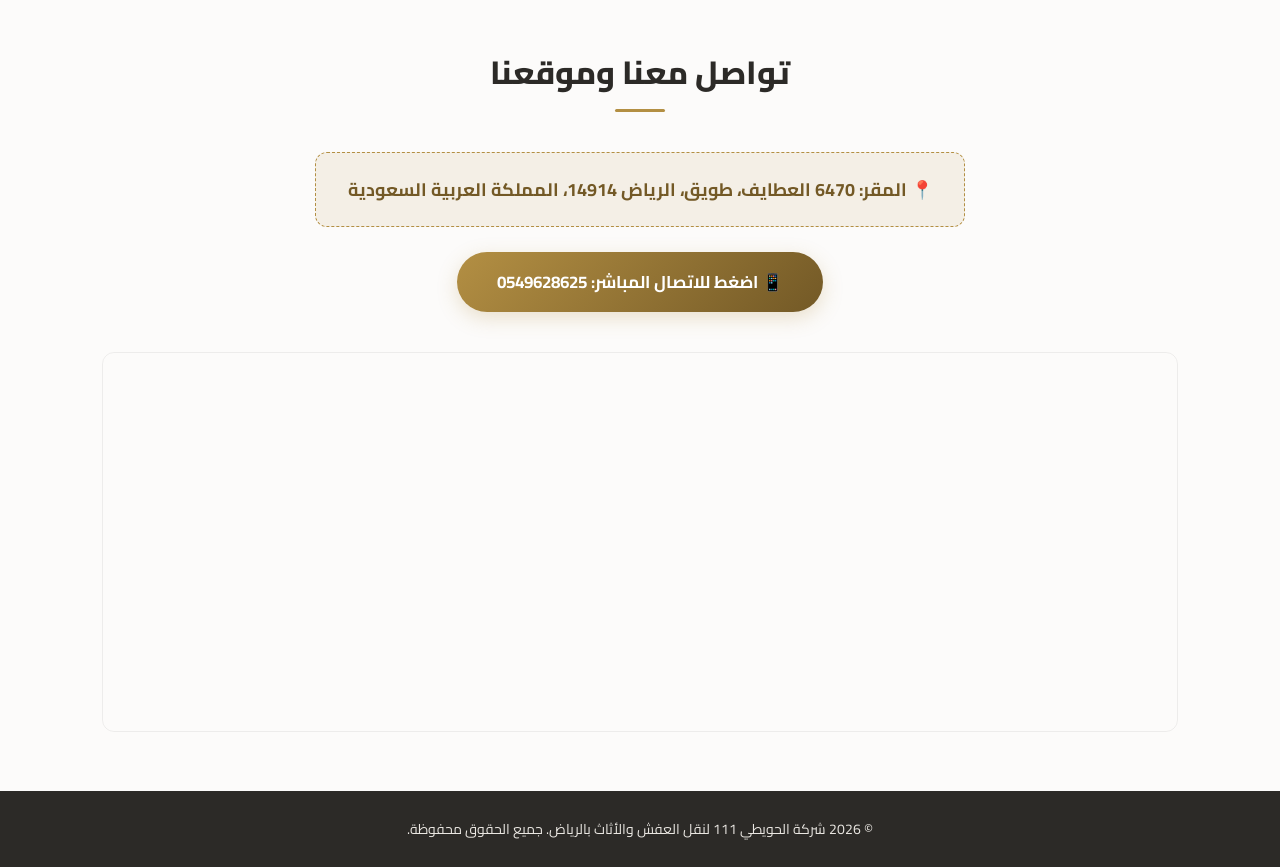
==== commit 4e6295d4: "Update index.html" ====
--- a/index.html
+++ b/index.html
@@ -12,6 +12,10 @@
   <meta name="description" content="شركة الحويطي 111 لنقل العفش والأثاث بالرياض - خدمات فك، تركيب، وتغليف بأعلى جودة وأقل الأسعار. اتصل بنا الآن 0549628625">
 <meta name="keywords" content="نقل عفش بالرياض, نقل اثاث بالرياض, شركة نقل عفش, الحويطي لنقل العفش, دينا نقل عفش الرياض">
 <meta name="robots" content="index, follow">
+
+<script async src="https://pagead2.googlesyndication.com/pagead/js/adsbygoogle.js?client=ca-pub-8828067598372786"
+     crossorigin="anonymous"></script>
+  
 <link rel="stylesheet" href="style.css">
 </head>
 <body>
